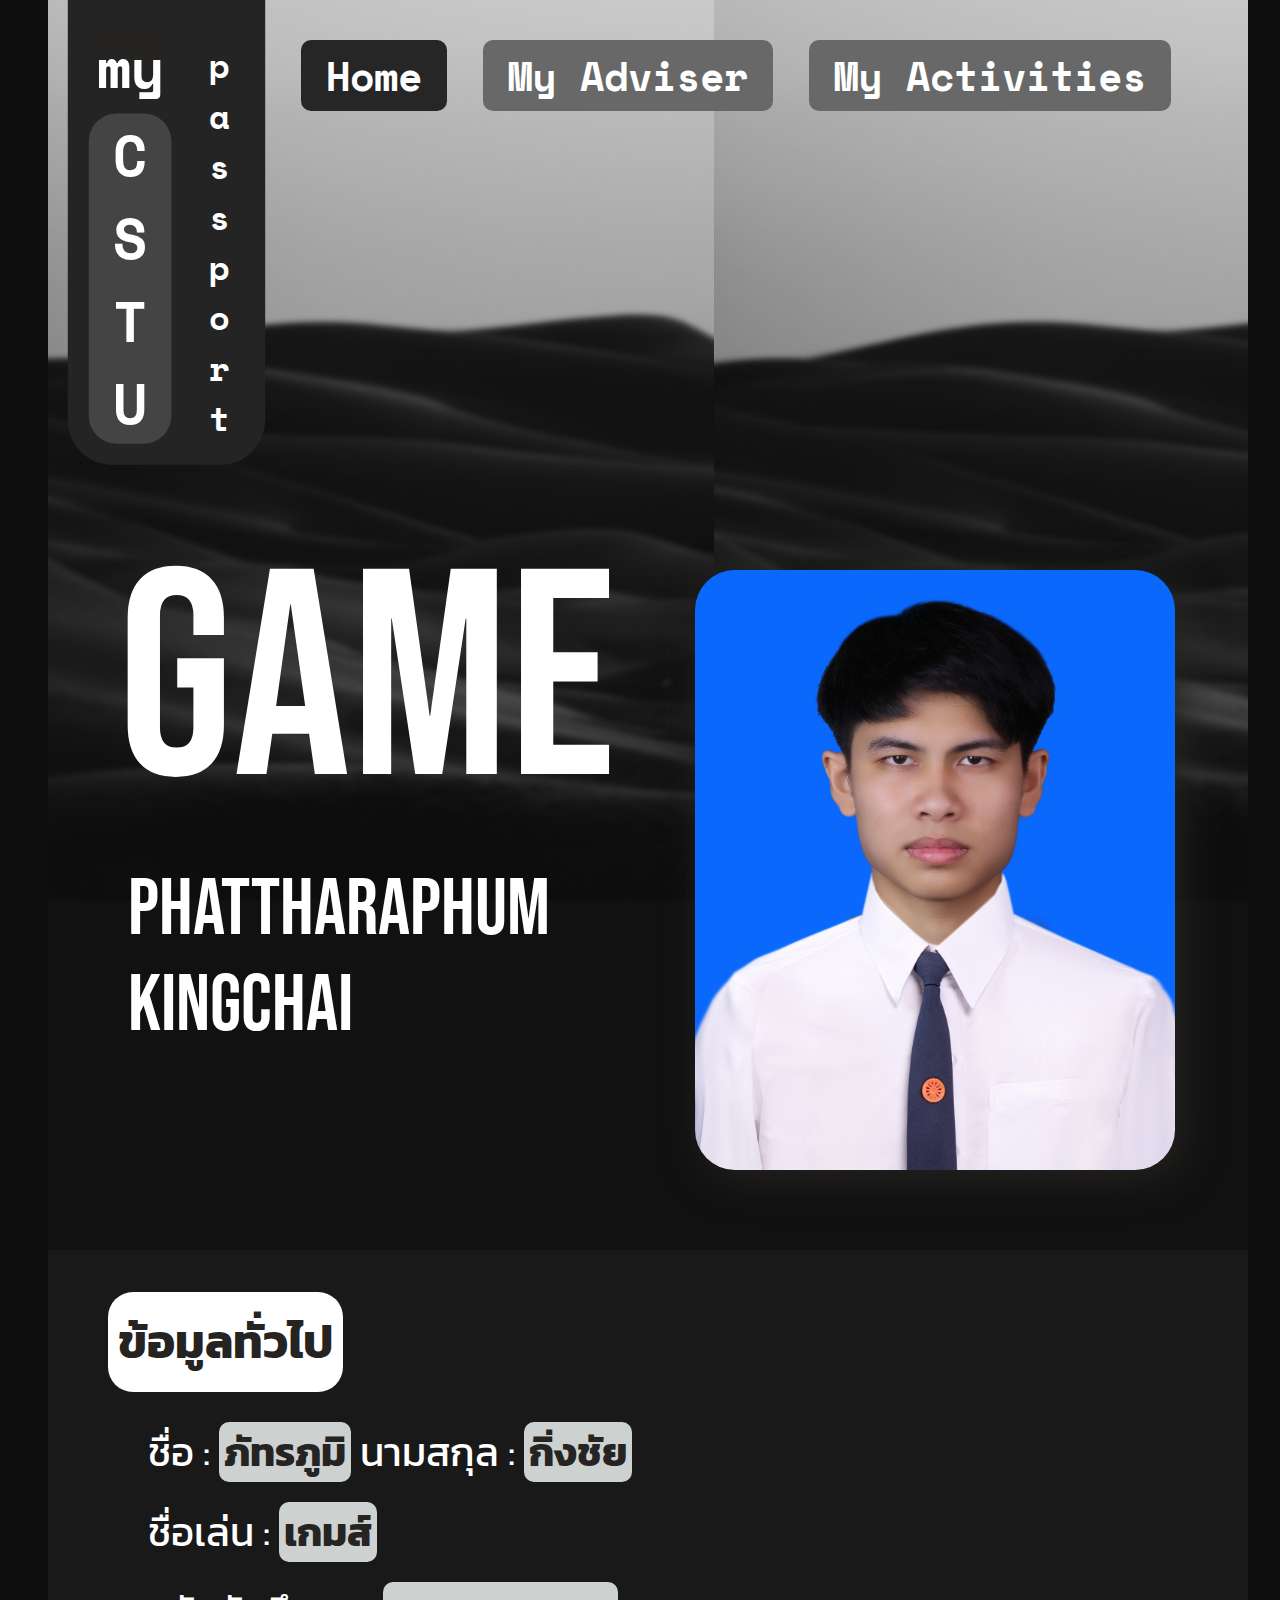
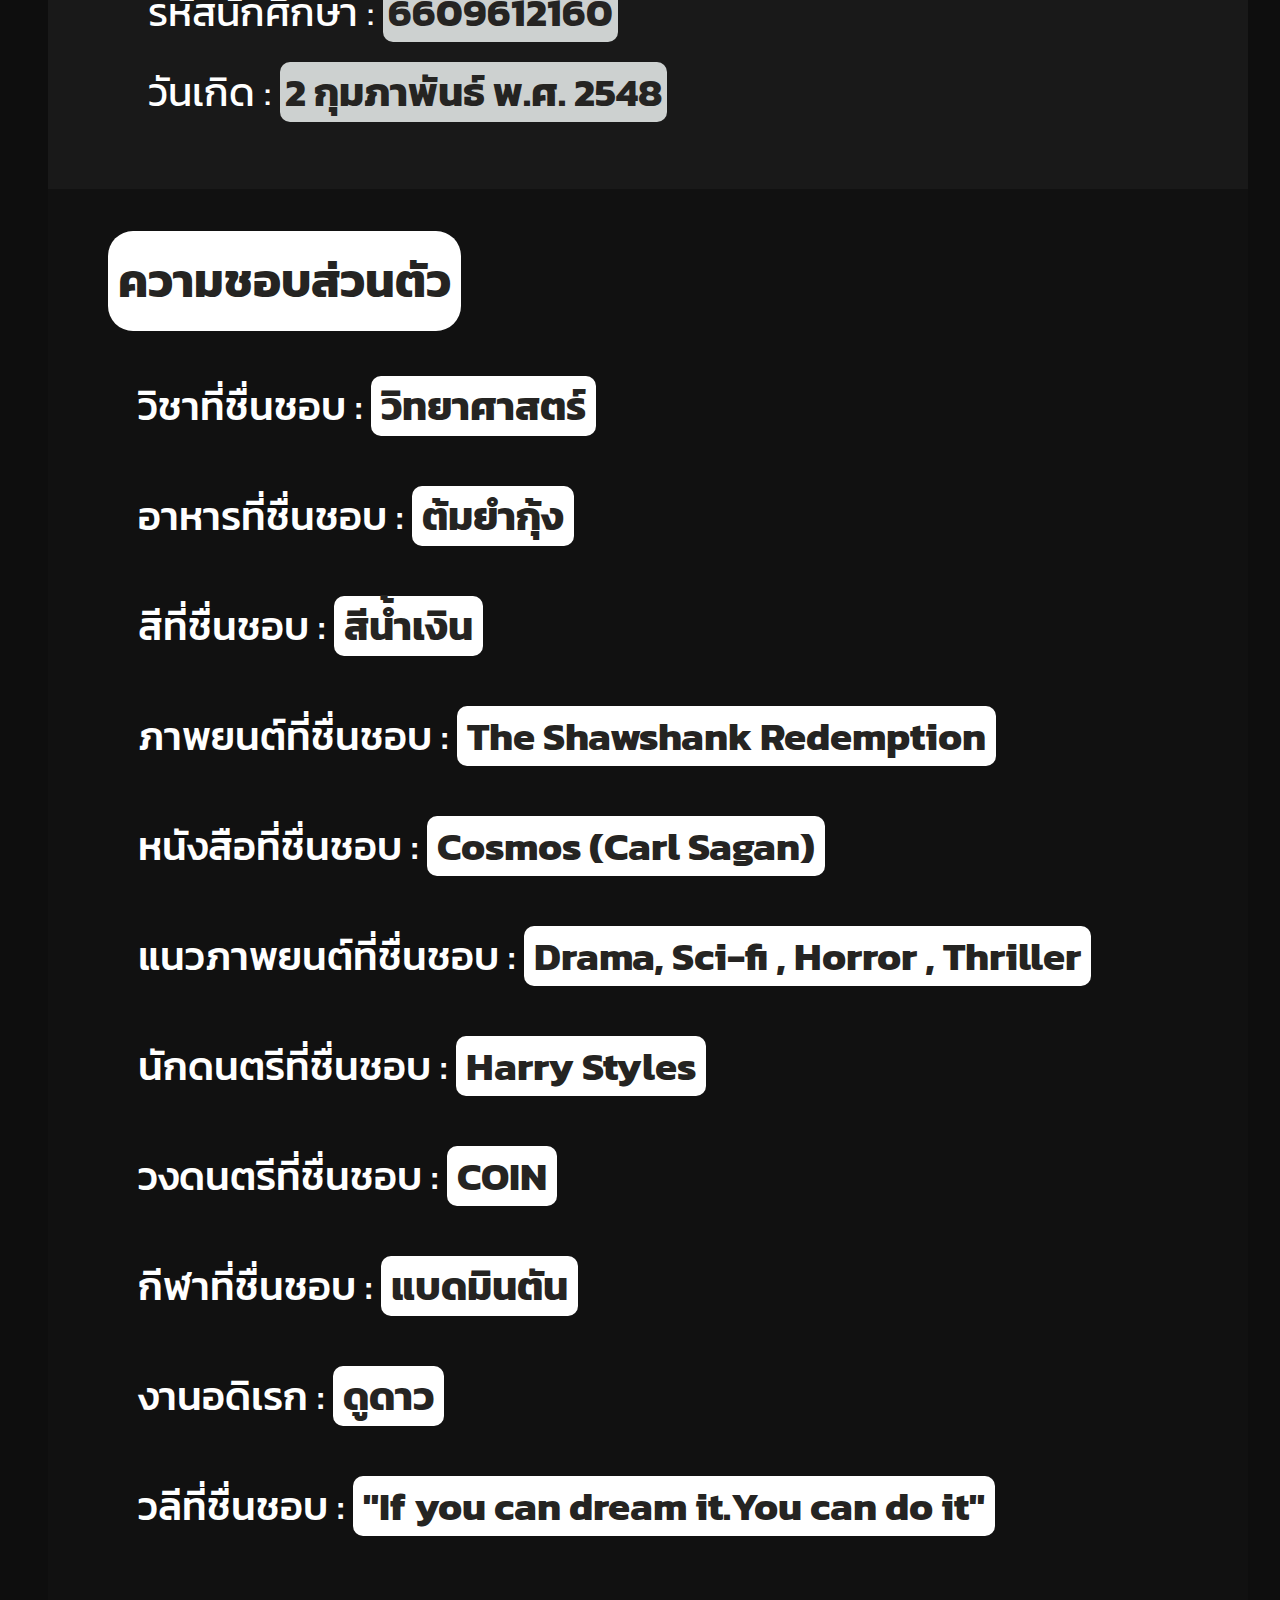
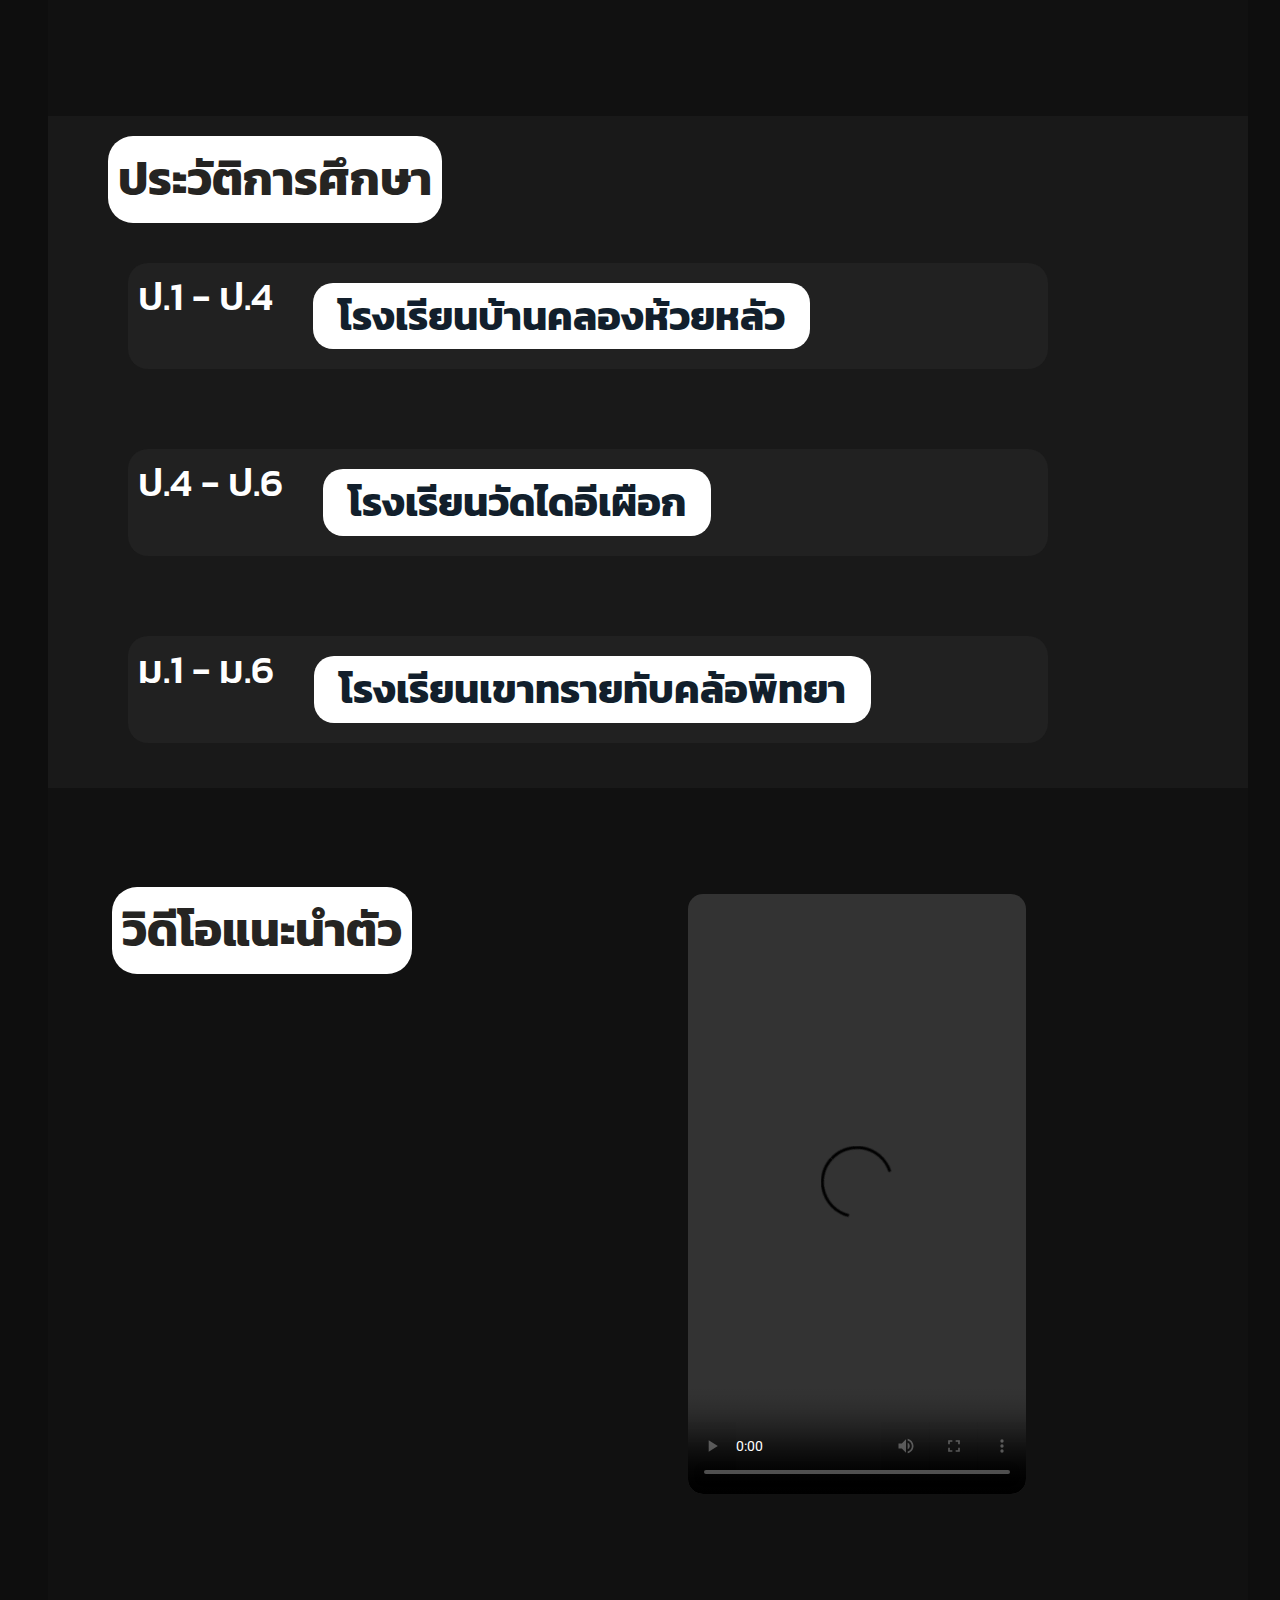
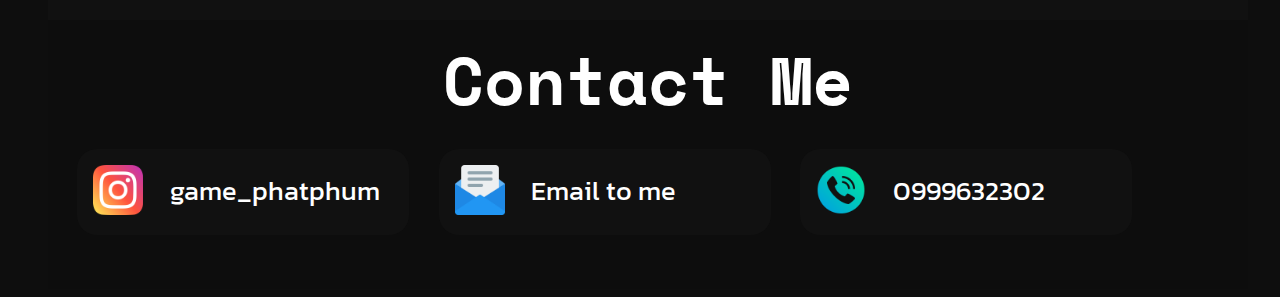
==== index.html @ 035ac725 "Ver.1.1" ====
<!DOCTYPE html>
<html>
    <header>
		<meta charset="UTF-8">
		<meta name="viewport" content="width=device-width, initial-scale=1.0">
        <title>My CSTU Passport</title>
        <link rel="stylesheet" type="text/css" href="css/index-mobile.css" media="all">
		<link rel="stylesheet" type="text/css" href="css/index-tablet.css" media="all">
		<link rel="stylesheet" type="text/css" href="css/index-pc.css" media="all">
        <link rel="stylesheet" href="https://fonts.googleapis.com/css?family=Space Mono">
	    <link rel="stylesheet" href="https://fonts.googleapis.com/css?family=Bebas Neue">
        <link rel="stylesheet" href="https://fonts.googleapis.com/css?family=Roboto">
        <link rel="stylesheet" href="https://fonts.googleapis.com/css?family=Noto Sans Thai">
        <link rel="stylesheet" href="https://fonts.googleapis.com/css?family=Kanit">		
		<link rel="stylesheet" href="https://fonts.googleapis.com/css2?family=Kanit:wght@700&display=swap">
		<link rel="stylesheet" href="https://fonts.googleapis.com/css2?family=Kanit:wght@500&display=swap">
		<link rel="stylesheet" href="https://fonts.googleapis.com/css2?family=Space+Mono:wght@700&display=swap">		
    </header>
    <body>
	<div class="upbody">
	<div class="sbody">
	<div class="mainbd">
	<div class="smainbd">
		<div class="W1">
        <div class="tophead">
            <div class="mhead">
                <div class="s1head">
                  <p class="my">my</p>
                  <p class="cstu">CSTU</p>
               </div>
               <div class="s2head">
                  <p class="passp">passport</p>
               </div>
            </div>
            <div class="nev1">
                <a class="nev2" >Home</a>
                <a class="nev3" href="https://phattharaphum.github.io./MyCSTUPassport-6609612160/html/myAdvisor.html">My Adviser</a>
                <a class="nev4" href="https://phattharaphum.github.io./MyCSTUPassport-6609612160/html/myActivities.html">My Activities</a>
            </div>
        </div>
		<div class="tmn">
		<div class="mn">
			<p class="mnn">Game</p>
			<p class="mnn2">Phattharaphum</p>
			<p class="mnn3">Kingchai</p>
			
		</div>
			<img  src="css/imgvdo/IMG_01.jpg" class="img1" alt="MyPicture">
		</div>	
		</div>
	<div class="mnf1">
	<div class="maininfo1">
		<div class="info1">
			<h2>ข้อมูลทั่วไป</h2>
			<p>ชื่อ : <strong>ภัทรภูมิ</strong> นามสกุล : <strong>กิ่งชัย</strong></p>
			<p>ชื่อเล่น : <strong>เกมส์</strong></p>
			<p>รหัสนักศึกษา : <strong>6609612160</strong></p>
			<p>วันเกิด : <strong>2 กุมภาพันธ์ พ.ศ. 2548</strong></p>
		</div>
		
	</div>
	</div>
	<div class="mnf2">
		<div class="t1">
		<img src="css/imgvdo/shawshank.jpg" alt="The Shawshank Redemption" class="mfpic1">	
		<img src="css/imgvdo/tomyamkung.jpg" alt="ต้มยำกุ้ง" class="mfpic2">	
		<img src="css/imgvdo/cosmos.jpg" alt="Cosmos (Carl Sagan)" class="mfpic3" data-hover="Hello, this is the tooltip">	
		<img src="css/imgvdo/harry.jpg" alt="Harry Styles" class="mfpic5">	
		<img src="css/imgvdo/coin.jfif" alt="COIN" class="mfpic6">	
		<img src="css/imgvdo/disneyq.jpg" alt="If you can dream it.You can do it" class="mfpic7">	
		<img src="css/imgvdo/SaT.jpg" alt="ดาวเสาร์" class="mfpic8">
		</div>
		<div class="maininfo2">
			<div class="info2">
				<h2>ความชอบส่วนตัว</h2>
				<p class="bb1">วิชาที่ชื่นชอบ : <span class="bb2"> วิทยาศาสตร์ </span></p>				
				<p class="bb1">อาหารที่ชื่นชอบ : <span class="bb2"> ต้มยำกุ้ง </span></p>
				<p class="bb1">สีที่ชื่นชอบ : <span class="bb2">  สีน้ำเงิน</span></p>
				<p class="bb1">ภาพยนต์ที่ชื่นชอบ : <span class="bb2" >  The Shawshank Redemption</span></p>
				<p class="bb1">หนังสือที่ชื่นชอบ : <span class="bb2">  Cosmos (Carl Sagan) </span></p>
				<p class="bb1">แนวภาพยนต์ที่ชื่นชอบ : <span class="bb2">  Drama, Sci-fi , Horror , Thriller</span></p>
				<p class="bb1">นักดนตรีที่ชื่นชอบ : <span class="bb2">  Harry Styles</span></p>
				<p class="bb1">วงดนตรีที่ชื่นชอบ : <span class="bb2">  COIN</span></p>
				<p class="bb1">กีฬาที่ชื่นชอบ : <span class="bb2">  แบดมินตัน</span></p>
				<p class="bb1">งานอดิเรก : <span class="bb2">  ดูดาว</span></p>
				<p class="bb1">วลีที่ชื่นชอบ : <span class="bb2">  "If you can dream it.You can do it"</span><br>
				</p>
			</div>
		</div>

	</div>
	<div class="mnf3">
		<div class="maininfo3">
			<div class="info3">
				<h2>ประวัติการศึกษา</h2>
				<p class="bb4">ป.1 - ป.4  <span class="bb5"> โรงเรียนบ้านคลองห้วยหลัว </span></p>	
				<p class="bb4">ป.4 - ป.6  <span class="bb5"> โรงเรียนวัดไดอีเผือก </span></p>
				<p class="bb4">ม.1 - ม.6  <span class="bb5"> โรงเรียนเขาทรายทับคล้อพิทยา </span></p>
			</div>		
		</div>
	</div>
		
		
	<div class="mnf4">
		<div class="mn2f4">
		  	<div class="maininfo4">
				<div class="info4">
					<h2 class="h2s">วิดีโอแนะนำตัว</h2>
				<div class="info6">	
					<video src="css/imgvdo/Video01.mp4" class="vid1"  controls      preload="auto"
                 	alt="My Introduction Video"
			     	width="337.8"
	 				height="600">
					</video>
				</div>		
		    	</div>
			</div>

		</div>		
	</div>
	<div class="Footer">
	<h class="footh">Contact Me</h><br>
	</div>
	<div class="maininfo5">
			<div class="info5">
					<div class="cont1">
						<img src="css/imgvdo/IG.png" alt="IG" class="pic2"><a href="https://www.instagram.com/game_phatphum/" class="ln" target="_blank">game_phatphum</a>
					</div>
					<div class="cont1">
						<img src="css/imgvdo/email.png" alt="Email" class="pic2"><a href="mailto:phattaraphum.c.th@gmail.com" class="ln" >Email to me </a>
					</div>
					<div class="cont1">
						<img src="css/imgvdo/call.png" alt="Phone Number" class="pic2"><a href="tel:0999632302" class="ln">0999632302</a>
					</div>
			</div>		
		 	</div>

	</div>
	</div>	
	</div>
	<div class="freespace">
	</div>
	</div>
    </body>
</html>
---- css/index-mobile.css ----
body {
	width: 100%;
	height: 100%;
	margin-top: 0;
	background-color: #0E0E0E;
}
.sbody {
    margin: auto;
	height: 100%;
}
div.mainbd {
	display: inline-flex;
	flex-direction: column;
	background-color: #111111;
	margin: auto;
	width: 100%;
	background-attachment: fixed;
}
div.tophead {
    display: flex;
}
div.W1 {
	display: inline-flex;
	flex-direction: column;
	width: 100%;
	background-image: url("imgvdo/bg02blur.jpg");
	background-attachment:fixed;
	background-size:contain;	
}
div.mhead {
    background-color: #242424;
    display:inline-flex;
    padding: 15px;
    border-radius: 0 0 2em 2em;
    margin: 0 0 2em 2em;
	transform: scale(1.6);
	position: relative;
	margin-left: 5em;
	margin-top: 5em;			
}
div.nev1 {
	display: flex;
	flex-direction: column;
    color:white ;
    align-self: baseline;
    margin-left: 30em;
    margin-top: 2em;
}
a.nev2 {
    font-family:space mono ;
	font-weight:700;
    color: white;
    margin-right: 0.3em;
    font-weight: bold;
    font-size: 35pt;
	background-color: #262626;
	border-radius: 10px;
	padding: 6px 25px 6px 25px;
	margin-top: 1em;
	text-align: center;
}
div.s1head {
    display:inline-flex;
    flex-direction: column;
    margin: 0;
}
div.s2head {
    display:inline-flex;
    flex-direction: column;
    margin-top: 1em;
    margin-left: 1em;
}
p.my {
    font-family: space mono;
    font-size: 30pt;
    color: white;
    font-weight: bold;
    text-align: center;
    margin: auto ;
	background-color: #252422;
}
p.cstu {
    text-orientation: upright;
    writing-mode: vertical-rl;
    font-family: space mono;
    font-size: 30pt;
    color: white;
    font-weight: bold;
    margin: 0;
    background-color: #444444;
    border-radius: 20px;
    
}
p.passp {
    text-orientation: upright;
    writing-mode: vertical-rl;
    font-family: space mono;
    font-size: 18pt;
    color: white;
    font-weight: bold;
    margin: auto;
}
div.tmn {
	display: inline-flex;
	margin: 0;
	flex-direction: row;
	width: 100%;
	padding-top: 5em;
	padding-bottom: 5em;
	
}
div.mn {
	display:inline-flex;
	flex-direction: column;
	margin: 0;
	align-items: flex-start;
}
p.mnn {
	color: white;
	font-family: Bebas Neue;
	font-size: 240pt;
	margin: 0;
	margin-left: 70px
}
p.mnn2 {
	color: white;
	font-family: Bebas Neue;
	font-size: 70pt;
	margin: 0;
	margin-left: 80px
}
p.mnn3 {
	color: white;
	font-family: Bebas Neue;
	font-size: 60pt;
	margin-top: 0;
	margin-left: 80px
}
.img1 {
	height: 600px;
	position:sticky;
	margin-left: 3em;
	margin-top: 60px;
	border-radius: 40px;
	box-shadow: 8px 8px 40px 0px #252422;
}
h2 {
	font-family: Kanit;
	font-size: 35pt;
	font-weight:700;
	background-color:white;
	display: inline-flex;
	padding: 30px 10px 30px 10px;
	margin: auto;
	border-radius: 25px;
	color:#252422;
	
}
h2.h2s {
	font-family: Kanit;
	font-size: 35pt;
	font-weight:700;
	background-color:white;
	display: inline-flex;
	padding: 30px 10px 30px 10px;
	margin: auto;
	border-radius: 25px;
	color:#252422;
	margin-left: 1em;
}
strong{
	font-weight: 700;
	background-color: #CDD1D0;
	color:#252422;
	font-family: Kanit;
	font-size: 40pt;
	border-radius: 10px;
	padding: 0px 5px 0px 5px;
	
}
div.mnf1{
	padding-top: 2em;
	padding-bottom: 2em;
	background-color: #191919;
	width: 1200px;
}
div.mnf2{
	margin-top: 2em;
	display: inline-flex;
	flex-direction: row;
}
div.mnf3{
	margin-top: 5em;
	background-color: #191919;
}
div.maininfo1 {
	display: inline-flex;
	font-size: 40pt;
	font-family: Kanit;
	line-height: 30pt;
	margin-left: 1em;
	padding: 10px 20px 5px 20px;
	color: white;
	width: 800px;
} 
p {
	margin: 1em;
}
div.t1{
	width: 700px;
	display: none;
}
div.maininfo2 {
	display: inline-flex;
	font-size: 30pt;
	font-family: Kanit;
	line-height: 30pt;
	padding: 10px 20px 5px 20px;
	border-radius: 40px;
	color: white;
	margin-left: 0.2em;
	width: 1150px;
	height: 1400px
}
p.bb1 {
	font-weight: 500;
	font-family: Kanit;
	font-size: 30pt;
	border-radius: 5px;
	padding: 15px 10px 15px 10px;
	color: white;
	margin-left: 2em;
	width: 1000px;
	
	
}
span.bb2 {
	font-weight: 700;
	background-color: white;
	font-family: Kanit;
	font-size: 30pt;
	border-radius: 10px;
	padding: 0px 10px 0px 10px;
	color: #252422;	
}
div.maininfo3 {
	display: inline-flex;
	font-size: 20pt;
	font-family: Kanit;
	line-height: 20pt;
	padding: 20px 0px 5px 30px;
	border-radius: 60px;
	color: white;
	width: 450px;
	margin-left: 30px;
	width: 700px;
	transition:all 400ms ease-in-out ;
} 
p.bb4 {
	font-weight: 500;
	background-color: #212121;
	font-family: Kanit;
	font-size: 40pt;
	border-radius: 20px;
	padding: 20px 10px 20px 10px;
	color: white;
	margin-left: 1.2em;
	width: 900px;
	display: inline-flex;
	
}
span.bb5 {
	font-weight: 700;
	background-color: white;
	font-family: Kanit;
	font-size: 30pt;
	border-radius: 20px;
	padding: 20px 25px 20px 25px;
	color: #121F2C;
	margin-left: 1em;
	align-items: center;
	
}
div.maininfo4 {
	display: inline-flex;
	flex-direction: column;
	font-size: 20pt;
	font-family: Kanit;
	line-height: 20pt;
	border-radius: 60px;
	color: white;
	width: 450px;
	margin-left: 1em;
	width: 450px;
	height: 800px;
	justify-content: center;
}
div.maininfo5 {
	display: flex;
	flex-direction: row;
	font-size: 20pt;
	font-family: Kanit;
	line-height: 1pt;
	background-color: #0D0D0D;
	border-radius: 0px;
	color: white;
	width: 100%;
	height: 150px;	
}
.vid1 {
	margin-top: -2em;
	margin-left: 23em;
	border-radius: 15px;
	
}
.pic2 {
	height: 50px;
}
.cont1 {
	display: inline-flex;
	flex-direction: row;
	background-color: #111111;
	margin-top: 10px;
	padding: 0.5em;
	border-radius: 20px;
	width: 300px;
	margin-left: 1.8em;
	transition:all 600ms
}
a.ln{
	margin: 1em;
	color: white;
}
.nev3 {
	font-family:space mono ;
	font-weight:700;
    color: white;
    margin-right: 0.3em;
    font-weight: bold;
    font-size: 35pt;
	background-color: #686868;
	border-radius: 10px;
	padding: 6px 25px 6px 25px;
	margin-top: 1em;
	text-align: center;
}
.nev4 {
	 font-family:space mono ;
	font-weight:700;
    color: white;
    margin-right: 0.3em;
    font-weight: bold;
    font-size: 35pt;
	background-color: #686868;
	border-radius: 10px;
	padding: 6px 25px 6px 25px;
	margin-top: 1em;
}

.Footer {
	text-align: center;
	font-family: space mono;
	font-size: 50pt;
	font-weight: bold;
	color: white;
	background-color: #0D0D0D;
	margin-top: 0em;
	padding-top: 10px;
	padding-bottom: 10px;
}
.freespace {
	height: 300px;
	background-color: transparent;
	display: none;
}
.upbody {
	display: flex;
	margin: 0 0 0 0;
	flex-direction: column;
}
a:link {
	text-decoration: none;
}

a:visited {
	text-decoration: none;
}

a:hover {
	text-decoration: none;
}
---- css/index-tablet.css ----
@media screen and (min-width: 768px)
{
/*html {zoom: 30%;}*/
div.mhead {
    background-color: #242424;
    display:inline-flex;
    padding: 15px;
    border-radius: 0 0 2em 2em;
    margin: 0 0 2em 2em;
	transform: scale(1.4);
	position: relative;
	margin-left: 3em;
	margin-top: 4em;		
}
div.nev1 {
	flex-direction: row;
    color:white ;
    align-self: baseline;
    margin-left: 4em;
    margin-top: 2em;
}
a.nev2 {
    font-family:space mono ;
	font-weight:700;
    color: white;
    margin-right: 0.9em;
    font-weight: bold;
    font-size: 30pt;
	background-color: #262626;
	border-radius: 10px;
	padding: 6px 25px 6px 25px;
	margin-top: 0.2em;
}
div.s1head {
    display:inline-flex;
    flex-direction: column;
    margin: 0;
}
div.s2head {
    display:inline-flex;
    flex-direction: column;
    margin-top: 1em;
    margin-left: 1em;
}
p.my {
    font-family: space mono;
    font-size: 30pt;
    color: white;
    font-weight: bold;
    text-align: center;
    margin: auto ;
	background-color: #252422;
}
p.cstu {
    text-orientation: upright;
    writing-mode: vertical-rl;
    font-family: space mono;
    font-size: 30pt;
    color: white;
    font-weight: bold;
    margin: 0;
    background-color: #444444;
    border-radius: 20px;
    
}
p.passp {
    text-orientation: upright;
    writing-mode: vertical-rl;
    font-family: space mono;
    font-size: 18pt;
    color: white;
    font-weight: bold;
    margin: auto;
}
div.tmn {
	display: inline-flex;
	margin: 0;
	flex-direction: row;
	width: 100%;
	padding-top: 5em;
	padding-bottom: 5em;
	
}
div.mn {
	display:inline-flex;
	flex-direction: column;
	margin: 0;
	align-items: flex-start;
}
p.mnn {
	color: white;
	font-family: Bebas Neue;
	font-size: 220pt;
	margin: 0;
	margin-left: 70px
}
p.mnn2 {
	color: white;
	font-family: Bebas Neue;
	font-size: 60pt;
	margin: 0;
	margin-left: 80px
}
p.mnn3 {
	color: white;
	font-family: Bebas Neue;
	font-size: 60pt;
	margin-top: 0;
	margin-left: 80px
}
.img1 {
	height: 600px;
	position:sticky;
	margin-left: 5em;
	margin-top: 60px;
	border-radius: 40px;
	box-shadow: 8px 8px 40px 0px #252422;
}
h2 {
	font-family: Kanit;
	font-size: 35pt;
	font-weight:700;
	background-color:white;
	display: inline-flex;
	padding: 30px 10px 30px 10px;
	margin: auto;
	border-radius: 25px;
	color:#252422;
	
}
h2.h2s {
	font-family: Kanit;
	font-size: 35pt;
	font-weight:700;
	background-color:white;
	display: inline-flex;
	padding: 30px 10px 30px 10px;
	margin: auto;
	margin-left: 0.8em;
	border-radius: 25px;
	color:#252422;
}
strong{
	font-weight: 700;
	background-color: #CDD1D0;
	color:#252422;
	font-family: Kanit;
	font-size: 30pt;
	border-radius: 10px;
	padding: 0px 5px 0px 5px;
	
}
div.mnf1{
	padding-top: 2em;
	padding-bottom: 2em;
	background-color: #191919;
	width: 1200px;

}
div.mnf2{
	margin-top: 2em;
	display: inline-flex;
	flex-direction: row;
}
div.mnf3{
	margin-top: 5em;
	background-color: #191919;
}
div.mn2f4{
	margin-top: 2em;
	display: flex;
	flex-direction: row;
	
	
}
div.maininfo1 {
	display: inline-flex;
	font-size: 30pt;
	font-family: Kanit;
	line-height: 30pt;
	margin-left: 1em;
	padding: 10px 20px 5px 20px;
	border-radius: 20px;
	color: white;
	width: 800px;
	transition:all 400ms ease-in-out ;
} 

p {
	margin: 1em;
}
div.t1{
	width: 700px;
	display: none;
}
div.maininfo2 {
	display: inline-flex;
	font-size: 30pt;
	font-family: Kanit;
	line-height: 30pt;
	padding: 10px 20px 5px 20px;
	border-radius: 40px;
	color: white;
	width: 450px;
	margin-left: 1em;
	width: 1100px;
	height: 1400px
}
	
p.bb1 {
	font-weight: 500;
	font-family: Kanit;
	font-size: 30pt;
	border-radius: 5px;
	padding: 15px 10px 15px 10px;
	color: white;
	margin-left: 0.5em;
	width: 1000px;
	
	
}
span.bb2 {
	font-weight: 700;
	background-color: white;
	font-family: Kanit;
	font-size: 30pt;
	border-radius: 10px;
	padding: 0px 10px 0px 10px;
	color: #252422;	
}
div.maininfo3 {
	display: inline-flex;
	font-size: 20pt;
	font-family: Kanit;
	line-height: 20pt;
	padding: 20px 0px 5px 30px;
	border-radius: 60px;
	color: white;
	width: 450px;
	margin-left: 30px;
	width: 700px;
	transition:all 400ms ease-in-out ;
} 

p.bb4 {
	font-weight: 500;
	background-color: #212121;
	font-family: Kanit;
	font-size: 30pt;
	border-radius: 20px;
	padding: 20px 10px 20px 10px;
	color: white;
	margin-left: 0.5em;
	width: 900px;
	display: inline-flex;
	
}
span.bb5 {
	font-weight: 700;
	background-color: white;
	font-family: Kanit;
	font-size: 30pt;
	border-radius: 20px;
	padding: 20px 25px 20px 25px;
	color: #121F2C;
	margin-left: 1em;
	align-items: center;
	
}
div.maininfo4 {
	display: inline-flex;
	flex-direction: column;
	font-size: 20pt;
	font-family: Kanit;
	line-height: 20pt;
	border-radius: 60px;
	color: white;
	width: 450px;
	margin-left: 1em;
	justify-content: center;
}
div.maininfo5 {
	display: flex;
	flex-direction: column;
	font-size: 20pt;
	font-family: Kanit;
	line-height: 1pt;
	background-color: #0D0D0D;
	border-radius: 0px;
	color: white;
	width: 100%;
	height: 150px;
	
}
.vid1 {
	margin-top: -3em;
	margin-left: 23em;
	border-radius: 15px;
	margin-bottom: 2em
	
}
.pic2 {
	height: 50px;
}
.cont1 {
	display: inline-flex;
	flex-direction: row;
	background-color: #111111;
	margin-top: 10px;
	padding: 0.6em;
	border-radius: 20px;
	width: 300px;
	margin-left: 1.1em;
	transition:all 600ms;
	
}

a.ln{
	margin: 1em;
	color: white;
}
.nev3 {
	font-family:space mono ;
	font-weight:700;
    color: white;
    margin-right: 0.9em;
    font-weight: bold;
    font-size: 30pt;
	background-color: #686868;
	border-radius: 10px;
	padding: 6px 25px 6px 25px;
	margin-top: 0.2em;
}
.nev4 {
	 font-family:space mono ;
	font-weight:700;
    color: white;
    margin-right: 0.1em;
    font-weight: bold;
    font-size: 30pt;
	background-color: #686868;
	border-radius: 10px;
	padding: 6px 25px 6px 25px;
	text-align: center;
	margin-top: 0.2em;
}

.Footer {
	text-align: center;
	font-family: space mono;
	font-size: 50pt;
	font-weight: bold;
	color: white;
	background-color: #0D0D0D;
	margin-top: 0em;
	padding-top: 10px;
	padding-bottom: 10px;
}
.freespace {
	height: 300px;
	background-color: transparent;
	display: none;
	
}
.upbody {
	display: flex;
	margin: 0 0 0 0;
	flex-direction: column;
}
a:link {
	text-decoration: none;
}

a:visited {
	text-decoration: none;
}

a:hover {
	text-decoration: none;
}
.info5 {
	display: flex;
	flex-direction: row;
}
}
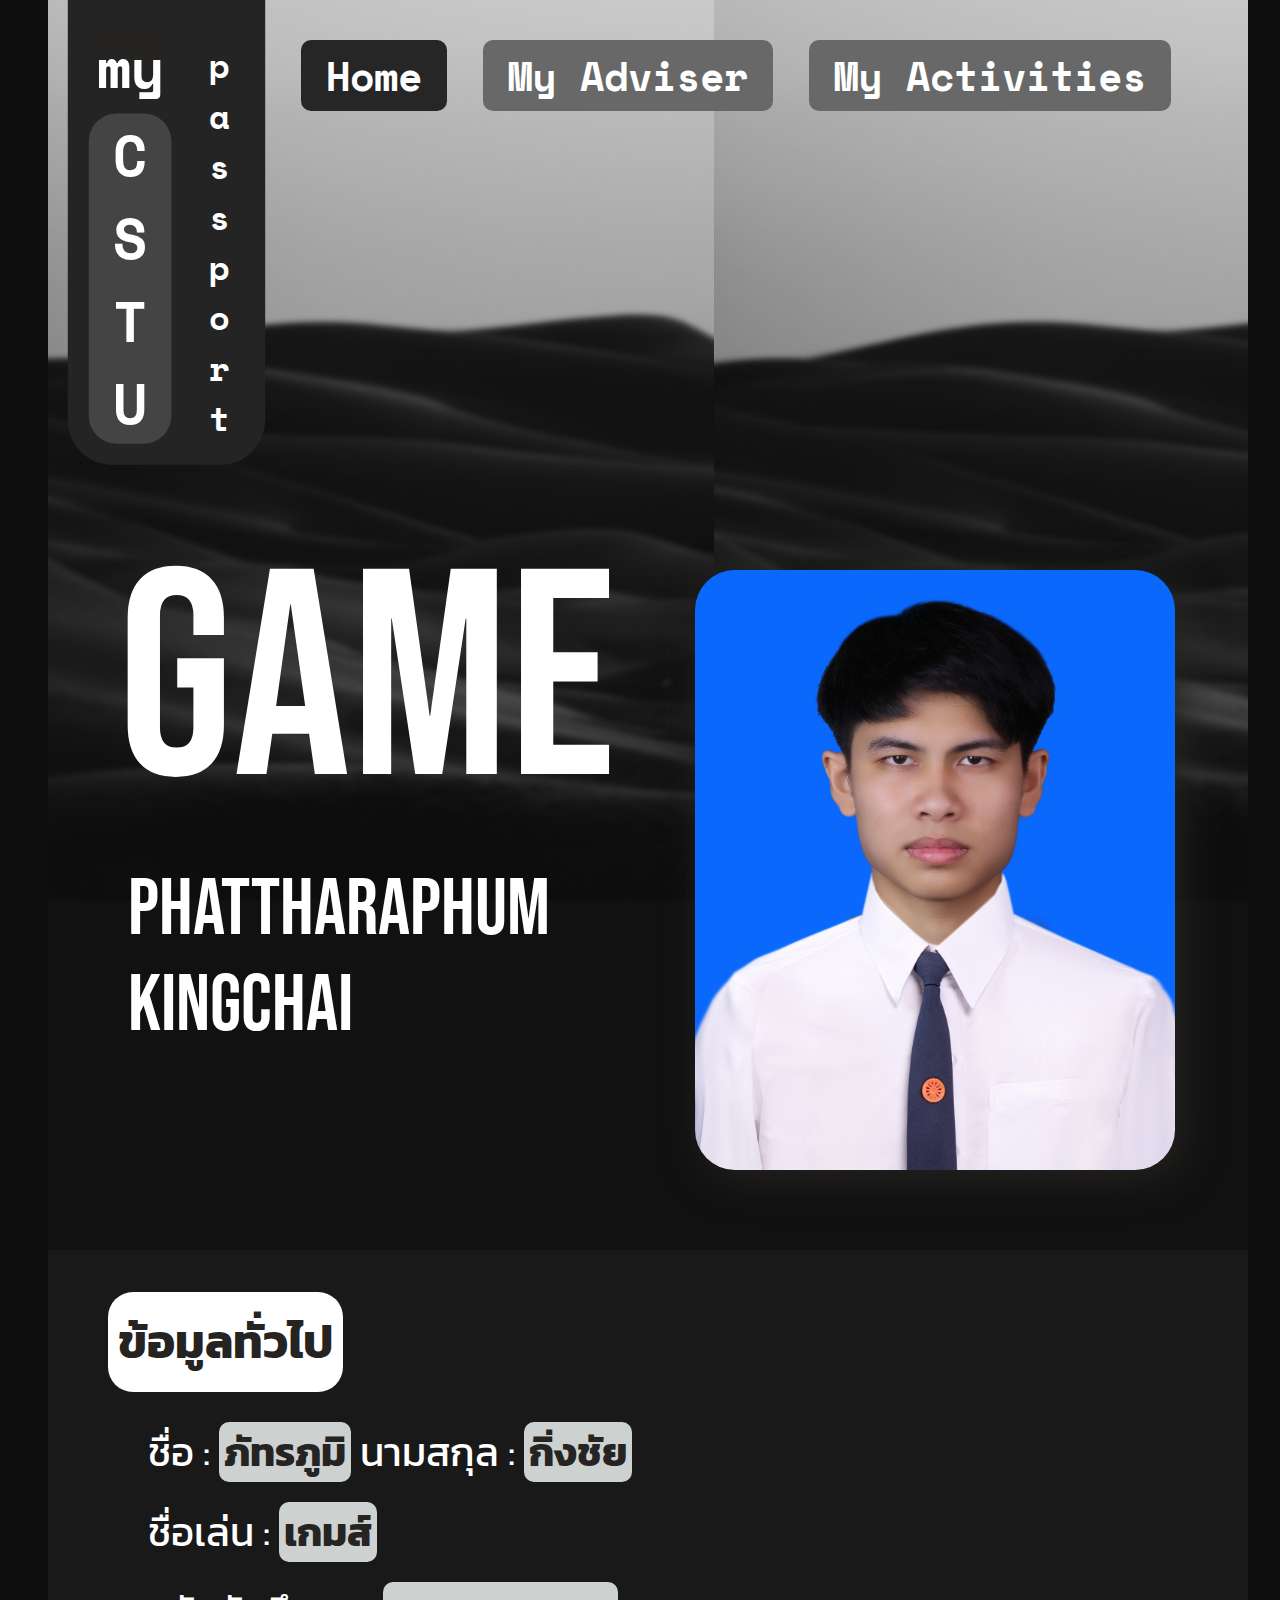
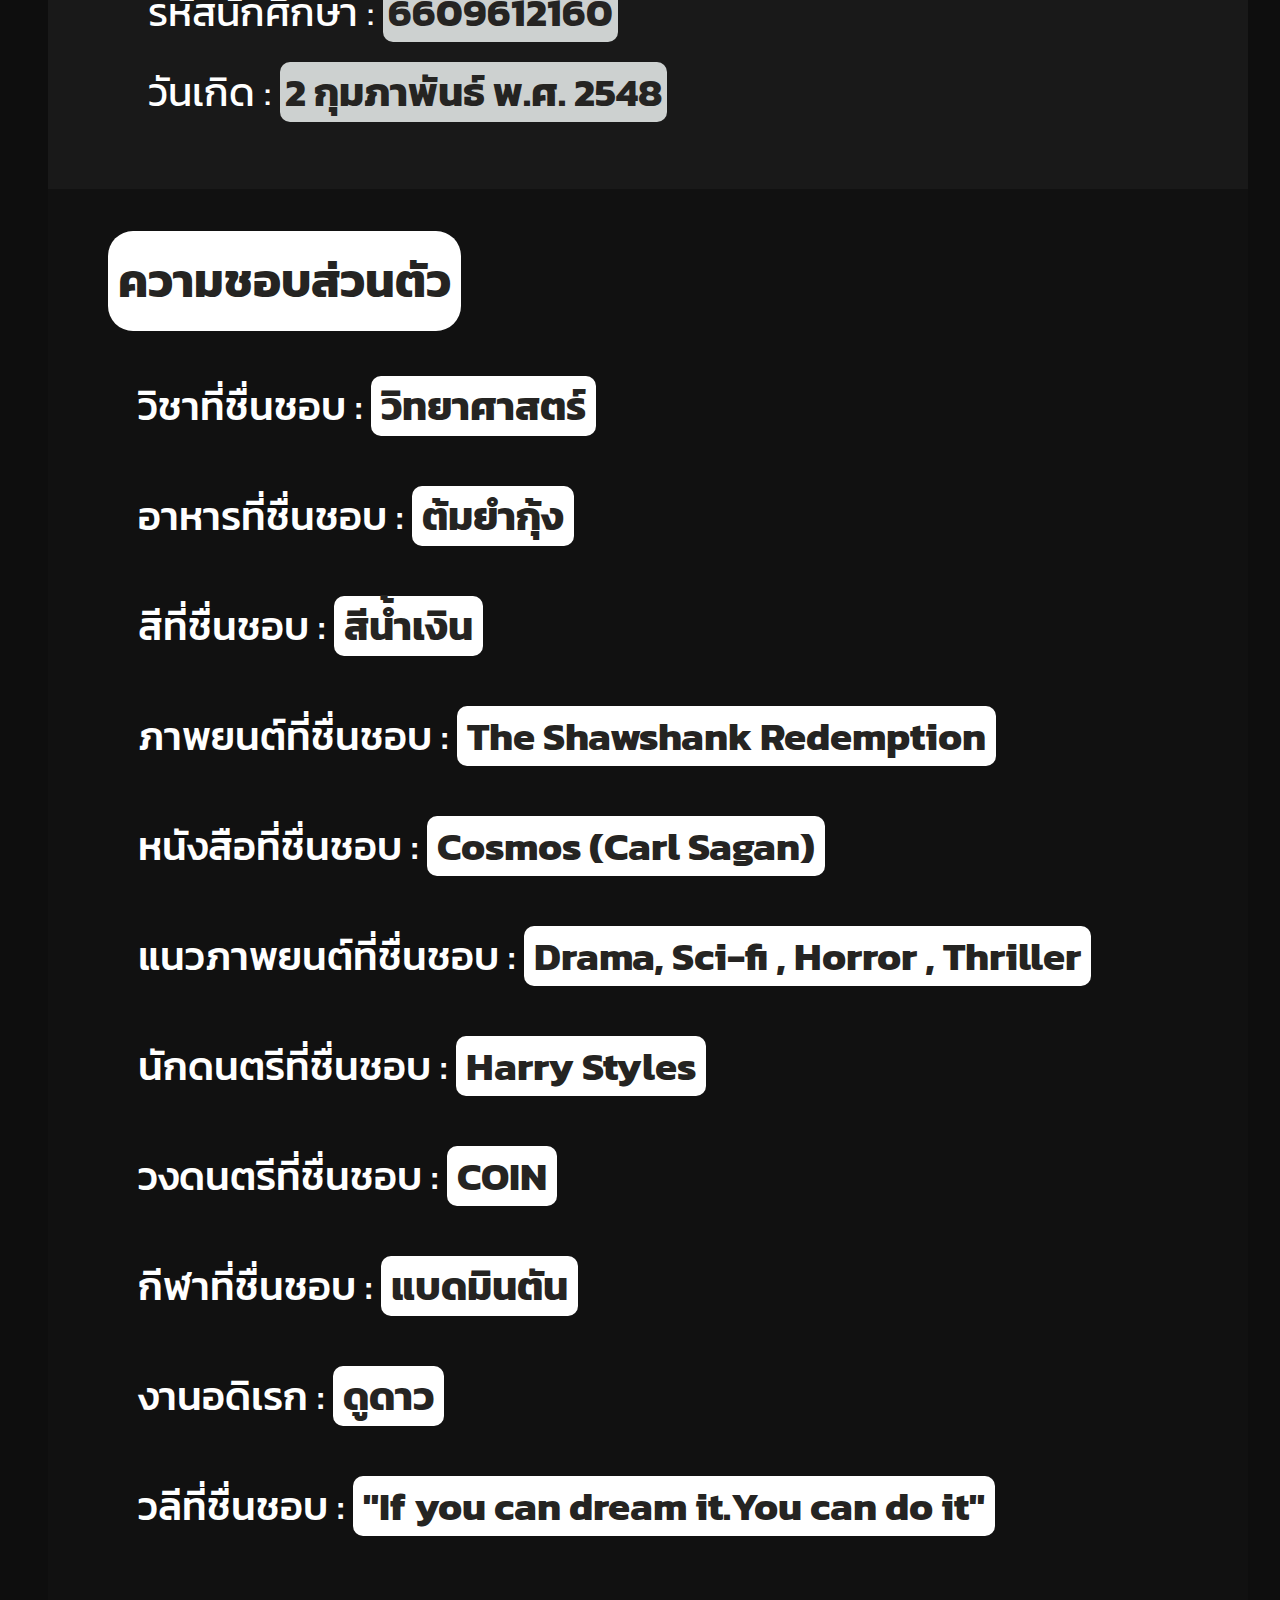
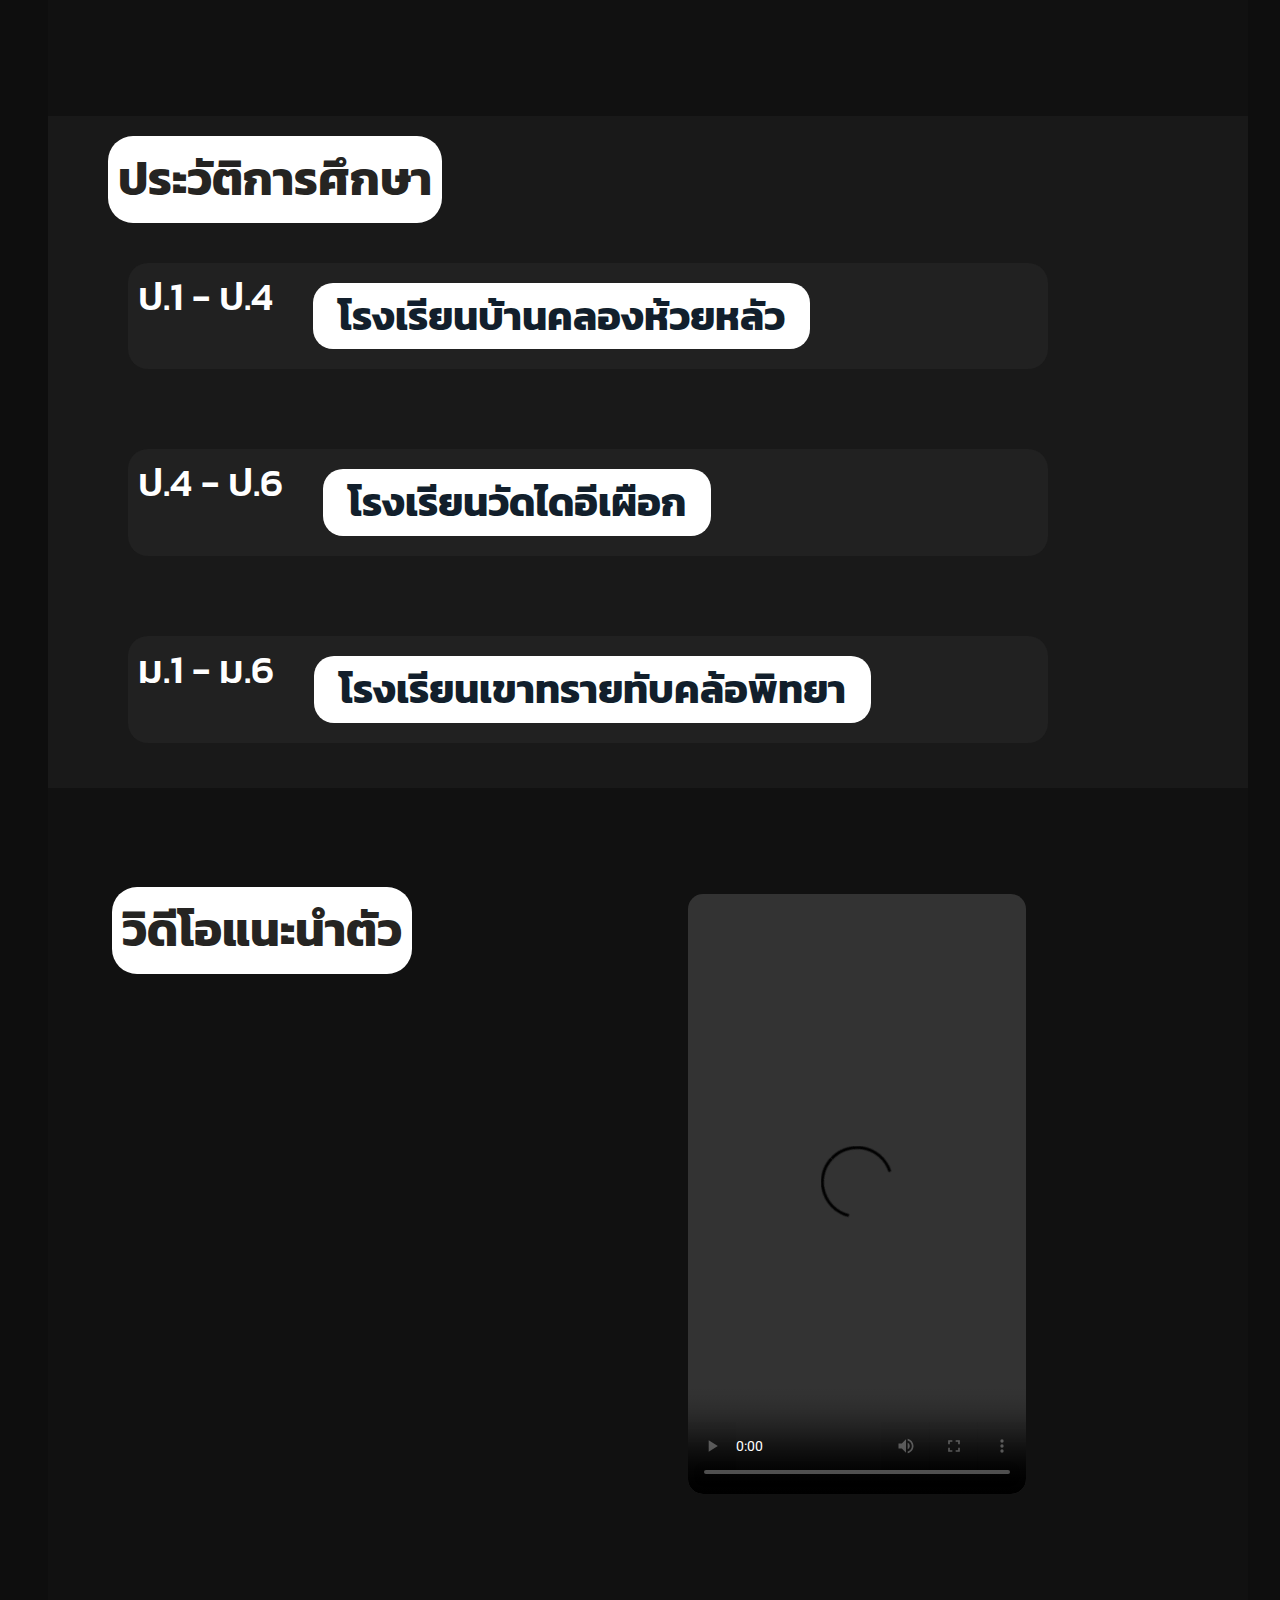
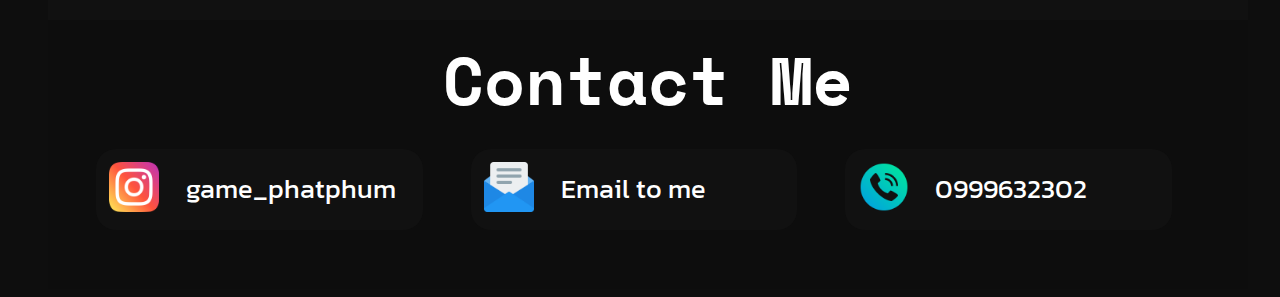
==== commit 0e84fa04: "Ver.2.3" ====
--- a/index.html
+++ b/index.html
@@ -2,7 +2,7 @@
 <html>
     <header>
 		<meta charset="UTF-8">
-		<meta name="viewport" content="width=device-width, initial-scale=1.0">
+		<meta name="viewport" content="width=device-width, initial-scale=1">
         <title>My CSTU Passport</title>
         <link rel="stylesheet" type="text/css" href="css/index-mobile.css" media="all">
 		<link rel="stylesheet" type="text/css" href="css/index-tablet.css" media="all">
--- a/css/index-tablet.css
+++ b/css/index-tablet.css
@@ -31,56 +31,6 @@
 	padding: 6px 25px 6px 25px;
 	margin-top: 0.2em;
 }
-div.s1head {
-    display:inline-flex;
-    flex-direction: column;
-    margin: 0;
-}
-div.s2head {
-    display:inline-flex;
-    flex-direction: column;
-    margin-top: 1em;
-    margin-left: 1em;
-}
-p.my {
-    font-family: space mono;
-    font-size: 30pt;
-    color: white;
-    font-weight: bold;
-    text-align: center;
-    margin: auto ;
-	background-color: #252422;
-}
-p.cstu {
-    text-orientation: upright;
-    writing-mode: vertical-rl;
-    font-family: space mono;
-    font-size: 30pt;
-    color: white;
-    font-weight: bold;
-    margin: 0;
-    background-color: #444444;
-    border-radius: 20px;
-    
-}
-p.passp {
-    text-orientation: upright;
-    writing-mode: vertical-rl;
-    font-family: space mono;
-    font-size: 18pt;
-    color: white;
-    font-weight: bold;
-    margin: auto;
-}
-div.tmn {
-	display: inline-flex;
-	margin: 0;
-	flex-direction: row;
-	width: 100%;
-	padding-top: 5em;
-	padding-bottom: 5em;
-	
-}
 div.mn {
 	display:inline-flex;
 	flex-direction: column;
@@ -155,7 +105,6 @@
 	padding-bottom: 2em;
 	background-color: #191919;
 	width: 1200px;
-
 }
 div.mnf2{
 	margin-top: 2em;
@@ -302,19 +251,6 @@
 .pic2 {
 	height: 50px;
 }
-.cont1 {
-	display: inline-flex;
-	flex-direction: row;
-	background-color: #111111;
-	margin-top: 10px;
-	padding: 0.6em;
-	border-radius: 20px;
-	width: 300px;
-	margin-left: 1.1em;
-	transition:all 600ms;
-	
-}
-
 a.ln{
 	margin: 1em;
 	color: white;
@@ -344,18 +280,6 @@
 	text-align: center;
 	margin-top: 0.2em;
 }
-
-.Footer {
-	text-align: center;
-	font-family: space mono;
-	font-size: 50pt;
-	font-weight: bold;
-	color: white;
-	background-color: #0D0D0D;
-	margin-top: 0em;
-	padding-top: 10px;
-	padding-bottom: 10px;
-}
 .freespace {
 	height: 300px;
 	background-color: transparent;
@@ -367,17 +291,6 @@
 	margin: 0 0 0 0;
 	flex-direction: column;
 }
-a:link {
-	text-decoration: none;
-}
-
-a:visited {
-	text-decoration: none;
-}
-
-a:hover {
-	text-decoration: none;
-}
 .info5 {
 	display: flex;
 	flex-direction: row;
--- a/css/index-pc.css
+++ b/css/index-pc.css
@@ -0,0 +1,512 @@
+@media screen and (min-width: 1200px)
+{
+/*html {zoom: 80%;}
+body {
+	background-image:url(https://raw.githubusercontent.com/Phattharaphum/MyCSTUPassport-6609612160/main/image/bg01.jpg);
+	width: 100%;
+	height: 100%;
+	margin-top: 0;
+	background-size:cover;
+	background-attachment:fixed;
+}
+.sbody {
+    margin: auto;
+	max-width:1500px;
+	height: 100%;
+	box-shadow: 0px 0px 15px 5px #0E0E0E;
+}
+div.mainbd {
+	display: inline-flex;
+	flex-direction: column;
+	background-color: #111111;
+	margin: auto;
+	width: 100%;
+	background-attachment: fixed;
+}
+div.tophead {
+    display: flex;
+}
+div.W1 {
+	display: inline-flex;
+	flex-direction: column;
+	width: 100%;
+	background-image: url(https://raw.githubusercontent.com/Phattharaphum/MyCSTUPassport-6609612160/main/image/bg01blur.jpg);
+	background-attachment:fixed;
+	background-size: cover;
+	
+}
+div.mhead {
+    background-color: #242424;
+    display:inline-flex;
+    padding: 15px;
+    border-radius: 0 0 2em 2em;
+    margin: 0 0 2em 2em;
+	transform: scale(1);
+	position: relative;
+	margin-left: 2em;
+	margin-top: 0em;
+}
+div.nev1 {
+    color:white ;
+    align-self: baseline;
+    margin-left: 20em;
+    margin-top: 4em;
+}
+a.nev2 {
+    font-family:space mono ;
+	font-weight:700;
+    color: white;
+    margin-right: 4em;
+    font-weight: bold;
+    font-size: 20pt;
+	background-color: #4E4E4F;
+	border-radius: 10px;
+	padding: 6px 25px 6px 25px;
+}
+div.s1head {
+    display:inline-flex;
+    flex-direction: column;
+    margin: 0;
+}
+div.s2head {
+    display:inline-flex;
+    flex-direction: column;
+    margin-top: 1em;
+    margin-left: 1em;
+}
+p.my {
+    font-family: space mono;
+    font-size: 30pt;
+    color: white;
+    font-weight: bold;
+    text-align: center;
+    margin: auto ;
+	background-color: #252422;
+}
+p.cstu {
+    text-orientation: upright;
+    writing-mode: vertical-rl;
+    font-family: space mono;
+    font-size: 30pt;
+    color: white;
+    font-weight: bold;
+    margin: 0;
+    background-color: #444444;
+    border-radius: 20px;
+    
+}
+p.passp {
+    text-orientation: upright;
+    writing-mode: vertical-rl;
+    font-family: space mono;
+    font-size: 18pt;
+    color: white;
+    font-weight: bold;
+    margin: auto;
+}
+div.tmn {
+	display: inline-flex;
+	margin: 0;
+	flex-direction: row;
+	width: 100%;
+	padding-top: 5em;
+	padding-bottom: 5em;
+	
+}
+div.mn {
+	display:inline-flex;
+	flex-direction: column;
+	margin: 0;
+	align-items: flex-start;
+}
+p.mnn {
+	color: white;
+	font-family: Bebas Neue;
+	font-size: 180pt;
+	margin: 0;
+	margin-left: 100px
+}
+p.mnn2 {
+	color: white;
+	font-family: Bebas Neue;
+	font-size: 60pt;
+	margin: 0;
+	margin-left: 100px
+}
+p.mnn3 {
+	color: white;
+	font-family: Bebas Neue;
+	font-size: 60pt;
+	margin-top: 0;
+	margin-left: 100px
+}
+.img1 {
+	height: 600px;
+	position:sticky;
+	margin-left: 25em;
+	border-radius: 50px;
+	box-shadow: 8px 8px 5px 0px #252422;
+}
+h2 {
+	font-family: Kanit;
+	font-size: 35pt;
+	font-weight:700;
+	background-color:white;
+	display: inline-flex;
+	padding: 30px 10px 30px 10px;
+	margin: auto;
+	border-radius: 25px;
+	color:#252422;
+	
+}
+h2.h2s {
+	font-family: Kanit;
+	font-size: 35pt;
+	font-weight:700;
+	background-color:white;
+	display: inline-flex;
+	padding: 30px 10px 30px 10px;
+	margin: auto;
+	border-radius: 25px;
+	color:#252422;
+	margin-left: 1.5em;
+}
+strong{
+	font-weight: 700;
+	background-color: #CDD1D0;
+	color:#252422;
+	font-family: Kanit;
+	font-size: 20pt;
+	border-radius: 10px;
+	padding: 0px 5px 0px 5px;
+	
+}
+div.mnf1{
+	padding-top: 2em;
+	padding-bottom: 2em;
+	background-color: #111111;
+}
+div.mnf2{
+	margin-top: 5em;
+	display: inline-flex;
+	flex-direction: row;
+}
+div.mnf3{
+	margin-top: 5em;
+	background-color: #111111;
+}
+div.mnf4{
+	margin-top: 5em
+}
+div.mn2f4{
+	margin-top: 5em;
+	display: flex;
+	flex-direction: row;
+	
+	
+}
+div.maininfo1 {
+	display: inline-flex;
+	font-size: 20pt;
+	font-family: Kanit;
+	line-height: 20pt;
+	background-color : #252422; 
+	margin-left: 80px;
+	padding: 10px 20px 5px 20px;
+	border-radius: 40px;
+	color: white;
+	width: 450px;
+	transition:all 400ms ease-in-out ;
+} 
+div.maininfo1:hover {
+	transform: scale(1.3, 1.3);
+}
+p {
+	margin: 1em;
+}
+div.t1{
+	width: 700px;
+	display: inline;
+}
+div.maininfo2 {
+	display: inline-flex;
+	font-size: 20pt;
+	font-family: Kanit;
+	line-height: 20pt;
+	background-color: #252422;
+	padding: 10px 20px 5px 20px;
+	border-radius: 40px;
+	color: white;
+	width: 450px;
+	margin-left: 4px;
+	width: 730px;
+	height: 1020px
+}
+.mfpic1 {
+	width: 230px;
+	margin: auto;
+	position:relative;
+	top:-20px;
+	left: 20px;
+	transition:transform 400ms ease-in-out;
+	box-shadow: 7px 7px 2px 0px #0E0E0E;
+	border-radius: 10px;
+}
+.mfpic1:hover {
+	transform: scale(1.3, 1.3);
+}
+.mfpic2 {
+	width: 360px;
+	margin: auto;
+	position:relative;
+	top:00px;
+	left: 75px;
+	transition:transform 400ms ease-in-out;
+	box-shadow: 7px 7px 2px 0px #0E0E0E;
+	border-radius: 5px;
+}
+.mfpic2:hover {
+	transform: scale(1.3, 1.3);
+}
+.mfpic3 {
+	width: 230px;
+	margin: auto;
+	position:relative;
+	top:90px;
+	left: 50px;
+	transition:transform 400ms ease-in-out;
+	box-shadow: 7px 7px 2px 0px #0E0E0E;
+	border-radius: 0px;
+}
+.mfpic3:hover {
+	transform: scale(1.2, 1.2);
+}
+.mfpic4 {
+	width: 500px;
+	margin: auto;
+	position:relative;
+	top:50px;
+	left: 150px;
+	transition:transform 400ms ease-in-out;
+	box-shadow: 10px 10px 2px 0px #233543;
+	border-radius: 20px;
+}
+.mfpic5 {
+	width: 300px;
+	margin: auto;
+	position:relative;
+	top:190px;
+	left: 120px;
+	transition:transform 400ms ease-in-out;
+	box-shadow: 7px 7px 2px 0px #0E0E0E;
+	border-radius: 20px;
+}
+.mfpic5:hover {
+	transform: scale(1.2, 1.2);
+}
+.mfpic6 {
+	width: 300px;
+	margin: auto;
+	position:relative;
+	top:290px;
+	left: 100px;
+	transition:transform 400ms ease-in-out;
+	box-shadow: 7px 7px 2px 0px #0E0E0E;
+	border-radius: 20px;
+}
+.mfpic6:hover {
+	transform: scale(1.2, 1.2);
+}
+.mfpic7 {
+	width: 600px;
+	margin: auto;
+	position:relative;
+	top:100px;
+	left: 600px;
+	transition:transform 400ms ease-in-out;
+	box-shadow: 7px 7px 2px 0px #0E0E0E;
+	border-radius: 40px;
+}
+.mfpic7:hover {
+	transform: scale(1.2, 1.2);
+	box-shadow: 15px 15px 0px 0px #0E0E0E;
+}
+.mfpic8 {
+	width: 300px;
+	margin: auto;
+	position:relative;
+	top:-60px;
+	left: 160px;
+	transition:transform 400ms ease-in-out;
+	box-shadow: 7px 7px 2px 0px #0E0E0E;
+	border-radius: 40px;
+}
+.mfpic8:hover {
+	transform: scale(1.2, 1.2);
+}
+p.bb1 {
+	font-weight: 500;
+	background-color: #363636;
+	font-family: Kanit;
+	font-size: 20pt;
+	border-radius: 10px;
+	padding: 15px 10px 15px 10px;
+	color: white;
+	margin-left: 2em;
+	width: 650px;
+	
+	
+}
+span.bb2 {
+	font-weight: 700;
+	background-color: white;
+	font-family: Kanit;
+	font-size: 20pt;
+	border-radius: 10px;
+	padding: 0px 10px 0px 10px;
+	color: #252422;	
+}
+div.maininfo3 {
+	display: inline-flex;
+	font-size: 20pt;
+	font-family: Kanit;
+	line-height: 20pt;
+	background-color: #252422;
+	padding: 20px 0px 5px 30px;
+	border-radius: 60px;
+	color: white;
+	width: 450px;
+	margin-left: 200px;
+	width: 700px;
+	transition:all 400ms ease-in-out ;
+} 
+div.maininfo3:hover {
+	transform: scale(1.2, 1.2);
+}
+p.bb4 {
+	font-weight: 500;
+	background-color: #464646;
+	font-family: Kanit;
+	font-size: 20pt;
+	border-radius: 20px;
+	padding: 20px 10px 20px 10px;
+	color: white;
+	margin-left: 2em;
+	width: 500px;
+	display: inline-flex;
+	
+}
+span.bb5 {
+	font-weight: 700;
+	background-color: white;
+	font-family: Kanit;
+	font-size: 18pt;
+	border-radius: 20px;
+	padding: 20px 25px 20px 25px;
+	color: #121F2C;
+	margin-left: 1em;
+	align-items: center;
+	
+}
+div.maininfo4 {
+	margin-top: 2em;
+	display: inline-flex;
+	flex-direction: column;
+	font-size: 20pt;
+	font-family: Kanit;
+	line-height: 20pt;
+	background-color: #252422;
+	padding: 10px 20px 5px 20px;
+	border-radius: 60px;
+	color: white;
+	width: 450px;
+	margin-left: 33.33%;
+	width: 450px;
+	height: 800px;
+	justify-content: center;
+}
+div.maininfo5 {
+	display: flex;
+	flex-direction: row;
+	font-size: 20pt;
+	font-family: Kanit;
+	line-height: 2pt;
+	background-color: #0D0D0D;
+	border-radius: 0px;
+	color: white;
+	width: 100%;
+	height: 200px;
+	
+}
+.vid1 {
+	margin-top: 2em;
+	margin-left: 2em;
+	border-radius: 25px;
+	
+}
+.pic2 {
+	height: 50px;
+}
+.cont1 {
+	display: inline-flex;
+	flex-direction: row;
+	background-color: #111111;
+	margin-top: 20px;
+	padding: 1em;
+	border-radius: 20px;
+	width: 300px;
+	margin-left: 4em;
+	transition:all 600ms;
+	margin-bottom: 2em;
+	align-items: center;
+}
+.cont1:hover{
+	background-color: #292929;
+}
+
+a.ln{
+	margin: 1em;
+	color: white;
+}
+.nev3 {
+	font-family:space mono ;
+	font-weight:700;
+    color: white;
+    margin-right: 4em;
+    font-weight: bold;
+    font-size: 20pt;
+	border-radius: 10px;
+	padding: 6px 25px 6px 25px;
+}
+.nev3:hover {
+		background-color: #4E4E4F;
+}
+.nev4 {
+	 font-family:space mono ;
+	font-weight:700;
+    color: white;
+    margin-right: 4em;
+    font-weight: bold;
+    font-size: 20pt;
+	border-radius: 10px;
+	padding: 6px 25px 6px 25px;
+}
+.nev4:hover {
+		background-color: #4E4E4F;
+}
+.Footer {
+	text-align: center;
+	font-family: space mono;
+	font-size: 30pt;
+	font-weight: bold;
+	color: white;
+	background-color: #0D0D0D;
+	margin-top: 5em;
+	padding-top: 10px;
+	padding-bottom: 10px;
+}
+.freespace {
+	height: 300px;
+	background-color: transparent;
+	display: inline-flex; */
+}